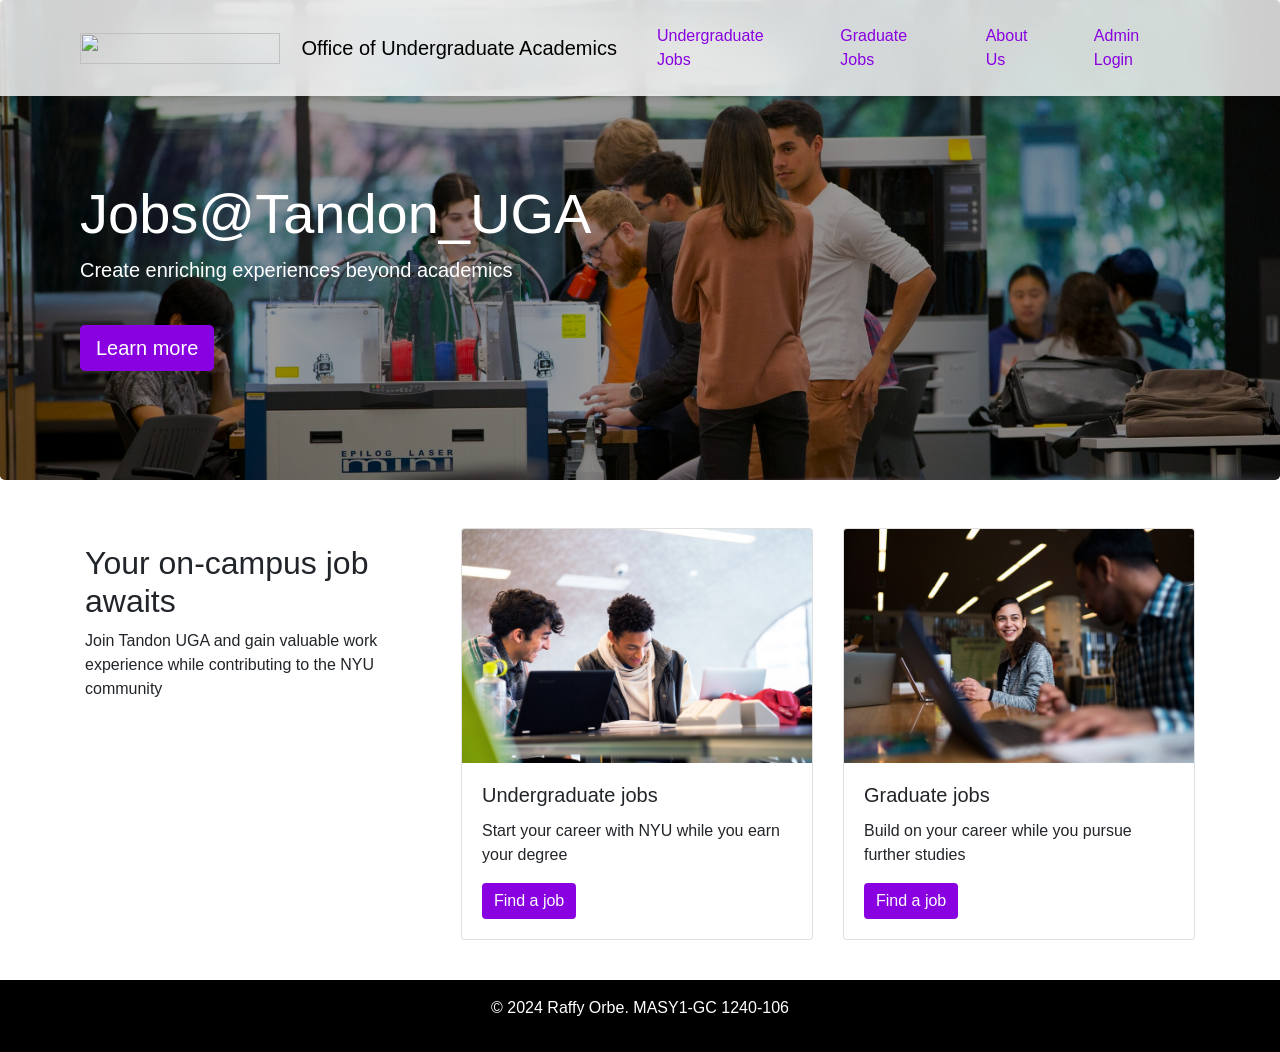
==== index.html @ 833f313b "Rename nyuindex.html to index.html" ====
<!DOCTYPE html>
<html lang="en">
<head>
    <meta charset="UTF-8">
    <meta name="viewport" content="width=device-width, initial-scale=1.0">
    <title>Jobs@Tandon_UGA</title>

    <!-- Bootstrap CSS (via Content Delivery Network) -->
    <link href="https://stackpath.bootstrapcdn.com/bootstrap/4.5.2/css/bootstrap.min.css" rel="stylesheet">
    <link href="styles/styles.css" rel="stylesheet">

</head>
<body>

    <!-- Navbar -->
    <nav class="navbar navbar-expand-lg navbar-light fixed-top">
        <a class="navbar-brand" href="nyuindex.html">
            <img src="images/tandon_long_color.png" width="200" height="31" style="margin-right:16px" class="d-inline-block align-top" alt="">
             Office of Undergraduate Academics
        </a>
        <button class="navbar-toggler" type="button" data-toggle="collapse" data-target="#navbarNav" aria-controls="navbarNav" aria-expanded="false" aria-label="Toggle navigation">
            <span class="navbar-toggler-icon"></span>
        </button>
        <div class="collapse navbar-collapse" id="navbarNav">
            <ul class="navbar-nav ml-auto">
                <li class="nav-item">
                    <a class="nav-link" href="sites/undergraduatejobs.html">Undergraduate Jobs</a>
                </li>
                <li class="nav-item">
                    <a class="nav-link" href="sites/graduatejobs.html">Graduate Jobs</a>
                </li>
                <li class="nav-item">
                    <a class="nav-link" href="sites/aboutus.html">About Us</a>
                </li>
                <li class="nav-item">
                    <a class="nav-link" href="sites/adminlogin.html">Admin Login</a>
                </li>
            </ul>
        </div>
    </nav>

    <!-- Banner -->
    <div class="jumbotron text-left">
        <h1 class="display-4">Jobs@Tandon_UGA</h1>
        <p class="lead">Create enriching experiences beyond academics</p><br>
        <a class="btn btn-primary btn-lg" href="sites/aboutus.html" role="button">Learn more</a>
    </div>

    <!-- Main Content -->
    
    
    <div class="container">
        <div class="row">
            <div class="col">
                <h2 style="padding-top: 16px;">Your on-campus job awaits</h2>
                <p>Join Tandon UGA and gain valuable work experience while contributing to the NYU community</p>
            </div>
            <div class="col-md">
                <div class="card" style="width: 22rem;">
                    <img src="images/NYUBrand_Academics_05.jpg" class="card-img-top" alt="...">
                    <div class="card-body">
                        <h5 class="card-title">Undergraduate jobs</h5>
                        <p class="card-text">Start your career with NYU while you earn your degree</p>
                        <a href="sites/undergraduatejobs.html" class="btn btn-primary">Find a job</a>
                    </div>
                </div>
            </div>
            <div class="col-md">
                <div class="card" style="width: 22rem;">
                    <img src="images/NYUBrand_Academics_18.jpg" class="card-img-top" alt="...">
                    <div class="card-body">
                        <h5 class="card-title">Graduate jobs</h5>
                        <p class="card-text">Build on your career while you pursue further studies</p>
                        <a href="sites/graduatejobs.html" class="btn btn-primary">Find a job</a>
                    </div>
                </div>
            </div>
        </div>
    </div>

    <!-- Footer -->
    <footer class="footer">
        <p>&copy; 2024 Raffy Orbe. MASY1-GC 1240-106</p>
    </footer>

    <!-- Bootstrap JS and dependencies (via Content Delivery Network) -->
    <script src="https://code.jquery.com/jquery-3.5.1.slim.min.js"></script>
    <script src="https://cdn.jsdelivr.net/npm/@popperjs/core@2.9.2/dist/umd/popper.min.js"></script>
    <script src="https://stackpath.bootstrapcdn.com/bootstrap/4.5.2/js/bootstrap.min.js"></script>
</body>
</html>
---- styles/styles.css ----
/*NYU Index Styles*/
.navbar {
    background-color: rgb(255, 255, 255, 0.8);
    backdrop-filter: blur(20px);
    box-shadow: 0 4px 6px rgba(0, 0, 0, 0.1); /* Drop Shadow */
    padding-left: 80px;
    padding-right: 80px;
    padding-top: 0;
    padding-bottom: 0;
}
.navbar .navbar-brand {
    color: black; /* Brand text color */
}
.navbar-nav .nav-item {
    display: flex;
    align-items: center;  
}
.navbar-nav .nav-item .nav-link {
    color: #8900e1; /* Link color */
    padding: 24px 24px;
    transition: background-color 0.3s ease;
}
.navbar-nav .nav-item:hover .nav-link {
    background-color: #57068c;  /* Nav item hover color */
    color: white;
    height: 100%;
}
.jumbotron {
    color: #ffffff;
    background-image: url(../images/17-0097_NYU_487-1-scaled.jpg);
    background-color: rgba(0, 0, 0, 0.4);
    background-blend-mode: overlay;
    background-size: cover;
    height: 480px;
    width: 100%;
    padding-top: 180px;
    padding-right: 80px;
    padding-bottom: 100px;
    padding-left: 80px;
}
.jumbotronabout {
    color: #ffffff;
    background-image: url(../images/Screenshot\ 2024-12-08\ at\ 3.00.29\ AM.png);
    background-color: rgba(0, 0, 0, 0.4);
    background-blend-mode: overlay;
    background-size: cover;
    height: 480px;
    width: 100%;
    padding-top: 180px;
    padding-right: 80px;
    padding-bottom: 100px;
    padding-left: 80px;
}
.jumbotronug {
    color: #ffffff;
    background-image: url(../images/NYUBrand_Academics_22.jpg);
    background-color: rgba(0, 0, 0, 0.4);
    background-blend-mode: overlay;
    background-size: cover;
    height: 480px;
    width: 100%;
    padding-top: 180px;
    padding-right: 80px;
    padding-bottom: 100px;
    padding-left: 80px;
}
.jumbotronga {
    color: #ffffff;
    background-image: url(../images/NYUBrand_Academics_03.jpg);
    background-color: rgba(0, 0, 0, 0.4);
    background-blend-mode: overlay;
    background-size: cover;
    height: 480px;
    width: 100%;
    padding-top: 180px;
    padding-right: 80px;
    padding-bottom: 100px;
    padding-left: 80px;
}
.btn {
    background-color: rgb(137, 0, 225) !important; /* Button color */
    border: 0px;
}
.btn:hover {
    background-color: #57068c !important; /* Button Hover color */
    border: 0px;
}
/* h2 {
    color: #57068c;
}
h3 {
    color: #57068c;
} */
.bold-text {
    font-weight: bold;
}
a{
    color: #8900e1;
}
a:hover{
    color: #57068c;
}
.tablehead{
    background-color: #000000;
    color: #ffffff;
}
.container{
    padding-top: 16px !important;
    padding-bottom: 40px !important;
}
/* .col{
   
    padding-right: 100px !important;
} */
.footer{
    color: #ffffff;
    background-color: black;
    text-align: center;
    padding: 16px 0;
}
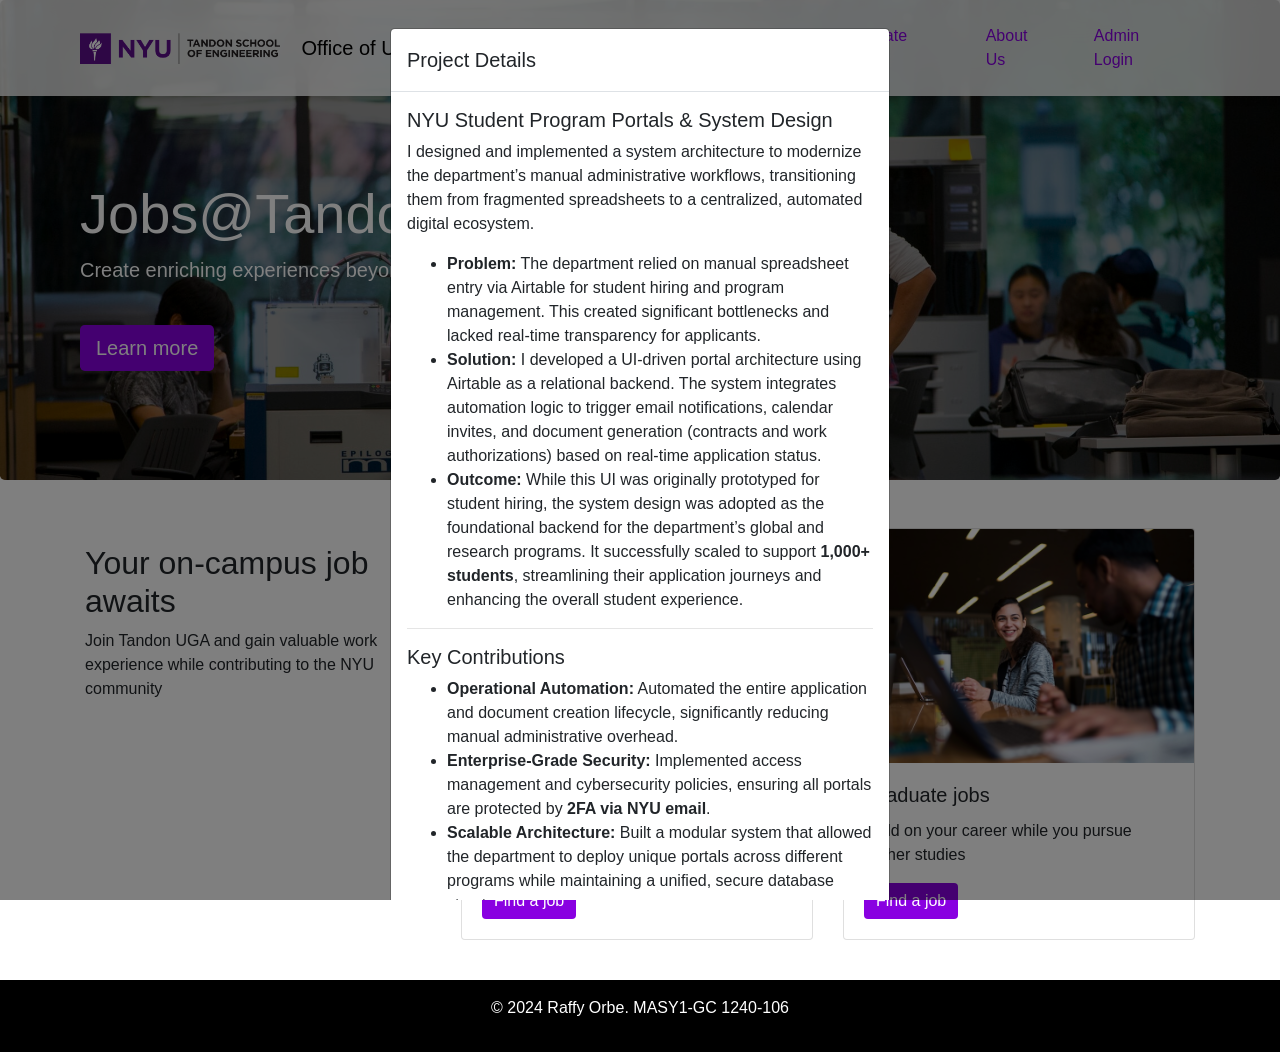
==== commit ed63d92d: "Update index.html Added project details modal on site load" ====
--- a/index.html
+++ b/index.html
@@ -14,8 +14,8 @@
 
     <!-- Navbar -->
     <nav class="navbar navbar-expand-lg navbar-light fixed-top">
-        <a class="navbar-brand" href="nyuindex.html">
-            <img src="images/tandon_long_color.png" width="200" height="31" style="margin-right:16px" class="d-inline-block align-top" alt="">
+        <a class="navbar-brand" href="index.html">
+            <img src="images/tandon_long_color.jpg" width="200" height="31" style="margin-right:16px" class="d-inline-block align-top" alt="">
              Office of Undergraduate Academics
         </a>
         <button class="navbar-toggler" type="button" data-toggle="collapse" data-target="#navbarNav" aria-controls="navbarNav" aria-expanded="false" aria-label="Toggle navigation">
@@ -78,6 +78,58 @@
         </div>
     </div>
 
+    <div class="modal fade" id="popupModal" data-bs-backdrop="static" tabindex="-1" aria-labelledby="exampleModalLabel" aria-hidden="true">
+        <div class="modal-dialog">
+        <div class="modal-content">
+            <div class="modal-header">
+            <h5 class="modal-title" id="exampleModalLabel">Project Details</h5>
+            <!-- <button type="button" class="btn-close" data-bs-dismiss="modal" aria-label="Close"></button> -->
+            </div>
+            <div class="modal-body">
+                <h5>NYU Student Program Portals &amp; System Design</h5>
+                <p>I designed and implemented a system architecture to modernize the department’s manual administrative workflows, transitioning them from fragmented spreadsheets to a centralized, automated digital ecosystem.</p>
+                <ul>
+                    <li>
+                    <strong>Problem:</strong> The department relied on manual spreadsheet entry via Airtable for student hiring and program management. This created significant bottlenecks and lacked real-time transparency for applicants.
+                    </li>
+                    <li>
+                    <strong>Solution:</strong> I developed a UI-driven portal architecture using Airtable as a relational backend. The system integrates automation logic to trigger email notifications, calendar invites, and document generation (contracts and work authorizations) based on real-time application status.
+                    </li>
+                    <li>
+                    <strong>Outcome:</strong> While this UI was originally prototyped for student hiring, the system design was adopted as the foundational backend for the department’s global and research programs. It successfully scaled to support <strong>1,000+ students</strong>, streamlining their application journeys and enhancing the overall student experience.
+                    </li>
+                </ul>
+                <hr>
+                <h5>Key Contributions</h5>
+                <ul>
+                    <li>
+                    <strong>Operational Automation:</strong> Automated the entire application and document creation lifecycle, significantly reducing manual administrative overhead.
+                    </li>
+                    <li>
+                    <strong>Enterprise-Grade Security:</strong> Implemented access management and cybersecurity policies, ensuring all portals are protected by <strong>2FA via NYU email</strong>.
+                    </li>
+                    <li>
+                    <strong>Scalable Architecture:</strong> Built a modular system that allowed the department to deploy unique portals across different programs while maintaining a unified, secure database structure.
+                    </li>
+                </ul>
+                <hr>
+                <h5>Portals</h5>
+                <p><strong>Note</strong>: Log-in required. These are provided for reference only.</p>
+                <ul>
+                    <li><a href="https://web.miniextensions.com/GZf0FTc48rxagMMsc5XO" target="_blank">Tandon Global (Study Abroad Program)</a></li>
+                    <li><a href="https://web.miniextensions.com/xerdmAL2D0ibD9FJW7u0" target="_blank">Tandon UGSRP (Summer Research Program)</a></li>
+                    <li><a href="https://web.miniextensions.com/d8km1Aqewp7MQ9qe0tjt" target="_blank">Tandon Prehealth (Prehealth Track Program)</a></li>
+                </ul>
+            </div>
+            <div class="modal-footer">
+            <button type="button" class="btn btn-secondary" id="closePopup" data-bs-dismiss="modal">Close</button>
+            </div>
+        </div>
+        </div>
+    </div>
+
+   
+
     <!-- Footer -->
     <footer class="footer">
         <p>&copy; 2024 Raffy Orbe. MASY1-GC 1240-106</p>
@@ -87,5 +139,6 @@
     <script src="https://code.jquery.com/jquery-3.5.1.slim.min.js"></script>
     <script src="https://cdn.jsdelivr.net/npm/@popperjs/core@2.9.2/dist/umd/popper.min.js"></script>
     <script src="https://stackpath.bootstrapcdn.com/bootstrap/4.5.2/js/bootstrap.min.js"></script>
+    <script src="scripts/introduction.js"></script>
 </body>
 </html>
--- a/styles/styles.css
+++ b/styles/styles.css
@@ -40,7 +40,7 @@
 }
 .jumbotronabout {
     color: #ffffff;
-    background-image: url(../images/Screenshot\ 2024-12-08\ at\ 3.00.29\ AM.png);
+    background-image: url(../images/NYUBrand_aboutus.jpg);
     background-color: rgba(0, 0, 0, 0.4);
     background-blend-mode: overlay;
     background-size: cover;
@@ -117,4 +117,4 @@
     background-color: black;
     text-align: center;
     padding: 16px 0;
-}
+}
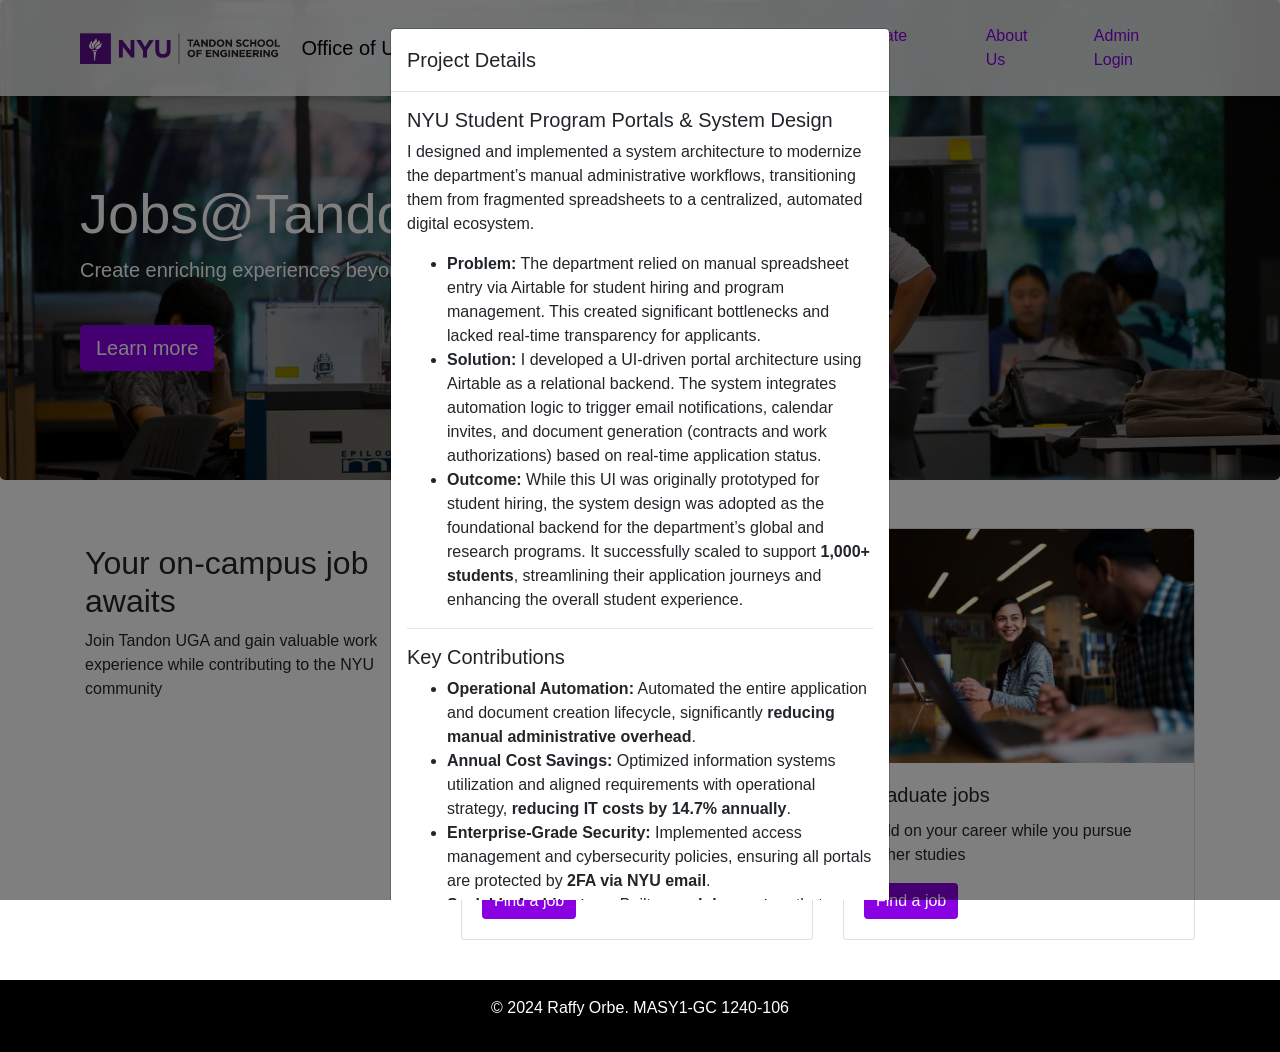
==== commit 0c56a391: "Update index.html Updated project context" ====
--- a/index.html
+++ b/index.html
@@ -103,13 +103,16 @@
                 <h5>Key Contributions</h5>
                 <ul>
                     <li>
-                    <strong>Operational Automation:</strong> Automated the entire application and document creation lifecycle, significantly reducing manual administrative overhead.
+                    <strong>Operational Automation:</strong> Automated the entire application and document creation lifecycle, significantly <strong>reducing manual administrative overhead</strong>.
+                    </li>
+                    <li>
+                    <strong>Annual Cost Savings:</strong> Optimized information systems utilization and aligned requirements with operational strategy, <strong>reducing IT costs by 14.7% annually</strong>.
                     </li>
                     <li>
                     <strong>Enterprise-Grade Security:</strong> Implemented access management and cybersecurity policies, ensuring all portals are protected by <strong>2FA via NYU email</strong>.
                     </li>
                     <li>
-                    <strong>Scalable Architecture:</strong> Built a modular system that allowed the department to deploy unique portals across different programs while maintaining a unified, secure database structure.
+                    <strong>Scalable Architecture:</strong> Built a <strong>modular system</strong> that allowed the department to deploy unique portals across different programs while maintaining a unified, secure database structure.
                     </li>
                 </ul>
                 <hr>
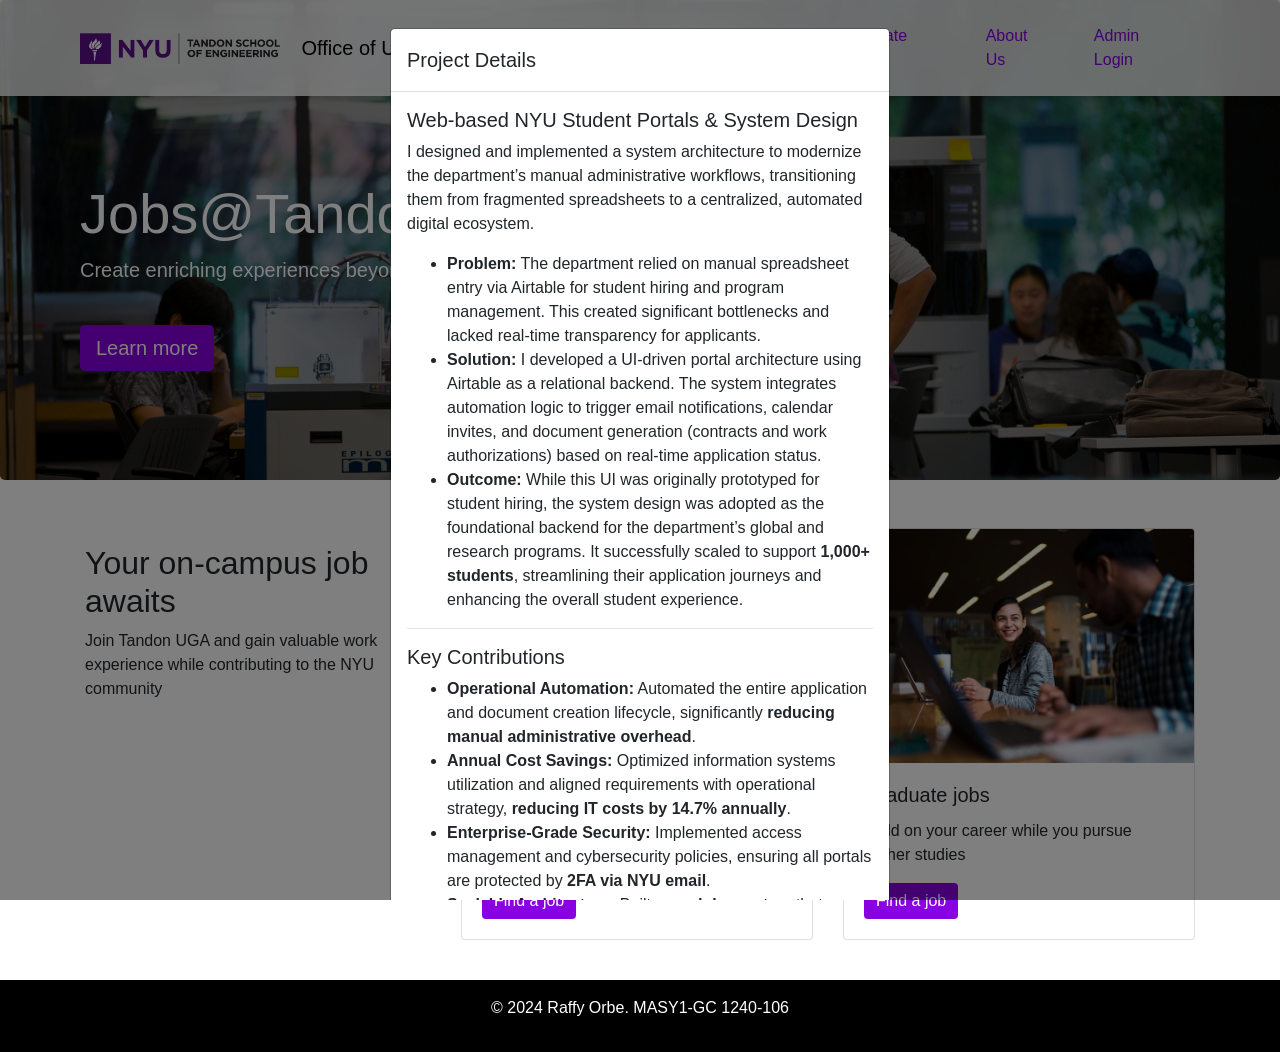
==== commit 71046237: "Update index.html Additional project context added" ====
--- a/index.html
+++ b/index.html
@@ -86,7 +86,7 @@
             <!-- <button type="button" class="btn-close" data-bs-dismiss="modal" aria-label="Close"></button> -->
             </div>
             <div class="modal-body">
-                <h5>NYU Student Program Portals &amp; System Design</h5>
+                <h5>Web-based NYU Student Portals &amp; System Design</h5>
                 <p>I designed and implemented a system architecture to modernize the department’s manual administrative workflows, transitioning them from fragmented spreadsheets to a centralized, automated digital ecosystem.</p>
                 <ul>
                     <li>
